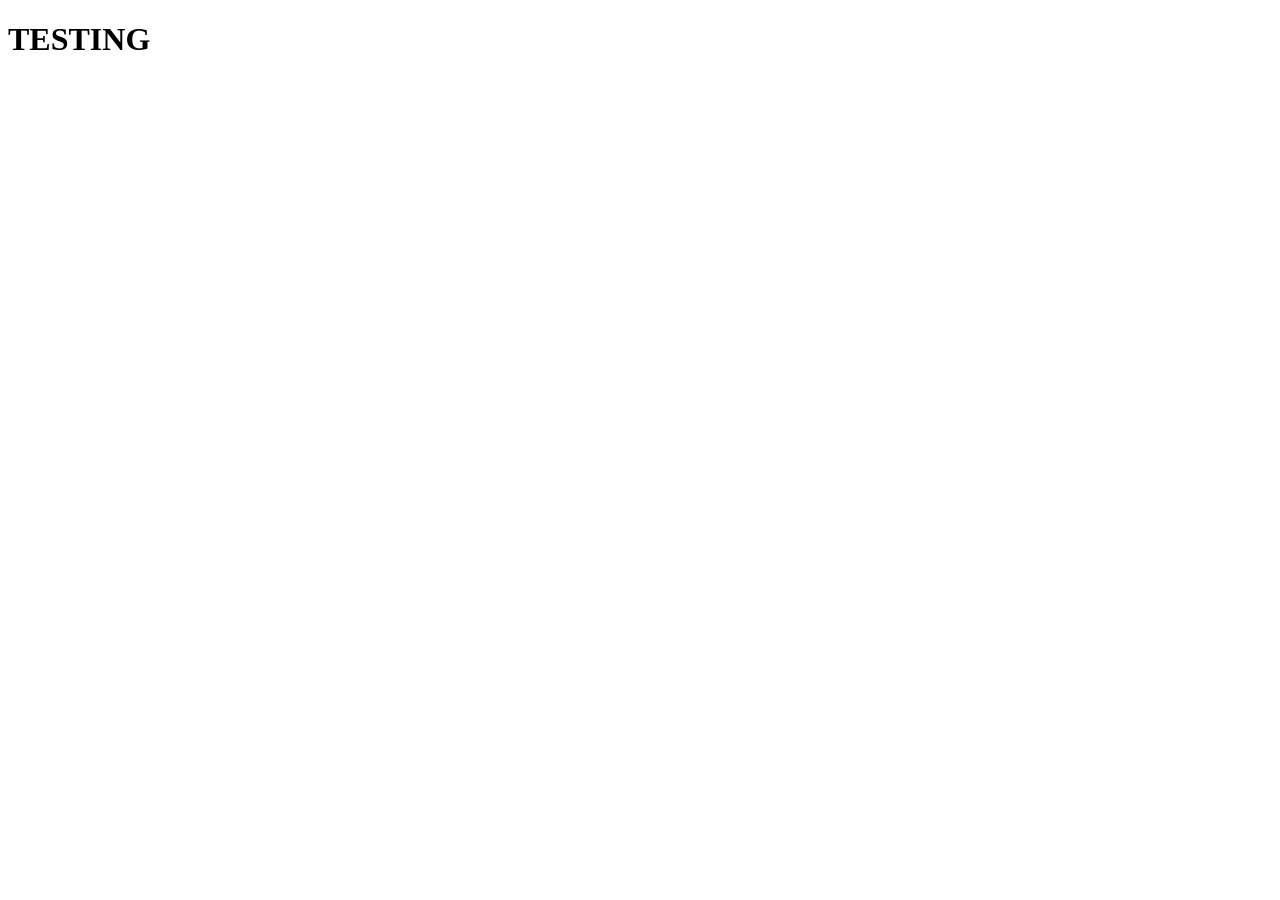
==== index.html @ 5ea580e0 "Site test" ====
<!DOCTYPE html>
<html lang="en">
<head>
  <meta charset="UTF-8">
  <meta name="viewport" content="width=device-width, initial-scale=1.0">
  <title>Test Site</title>
</head>
<body>
  <h1>TESTING</h1>
</body>
</html>
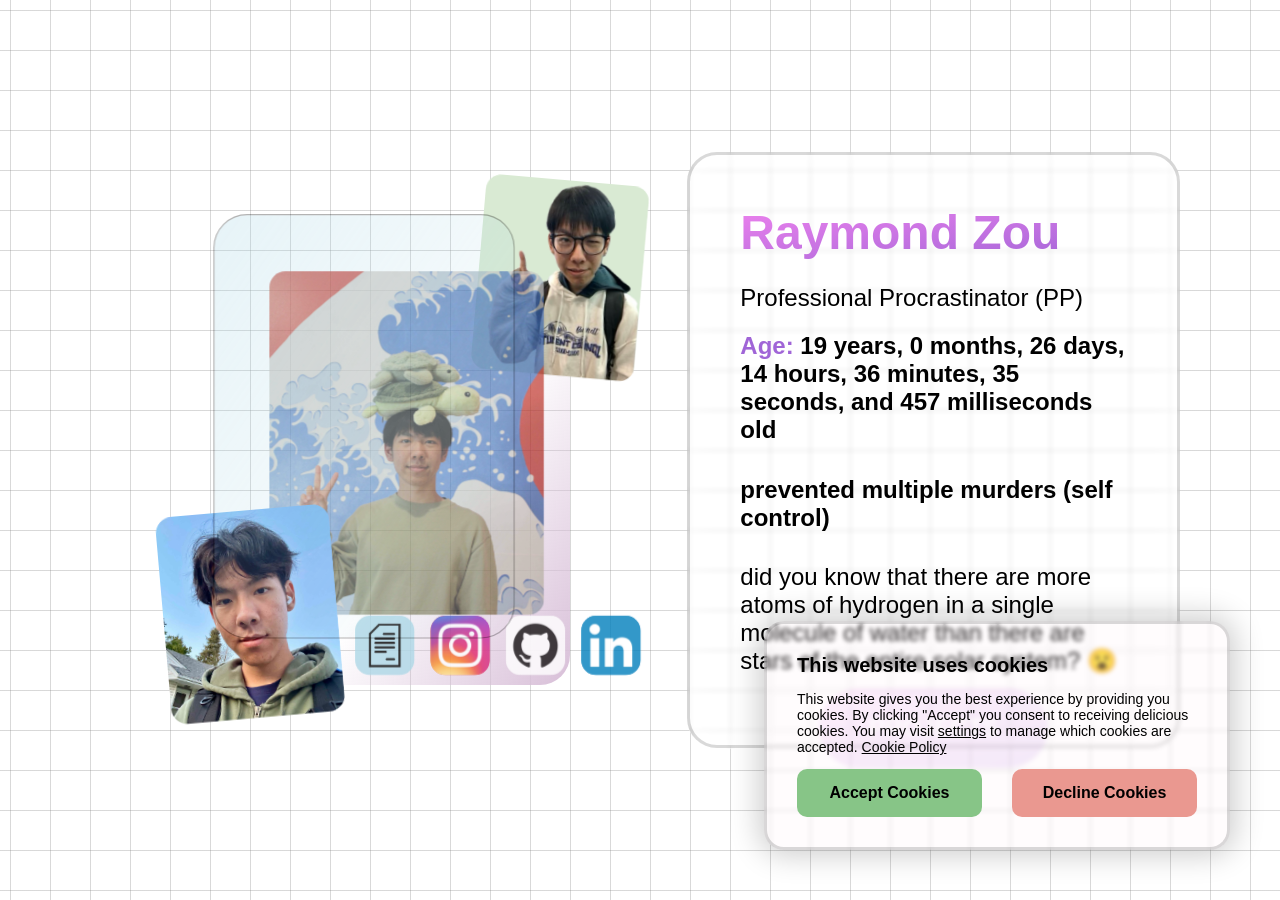
==== commit 022a8444: "Website v2 initial commit" ====
--- a/index.html
+++ b/index.html
@@ -1,11 +1,104 @@
 <!DOCTYPE html>
 <html lang="en">
-<head>
-  <meta charset="UTF-8">
-  <meta name="viewport" content="width=device-width, initial-scale=1.0">
-  <title>Test Site</title>
-</head>
-<body>
-  <h1>TESTING</h1>
-</body>
+  <head>
+    <meta charset="UTF-8" />
+    <meta http-equiv="X-UA-Compatible" content="IE=edge" />
+    <meta name="viewport" content="width=device-width, initial-scale=1.0" />
+    <title>Raymond Z</title>
+    <link rel="stylesheet" href="styles.css" />
+    <link rel="stylesheet" href="index.css" />
+  </head>
+  <body>
+    <main>
+      <div id="display-card-container">
+        <div id="display-card" class="card js-perspective js-flip-perspective">
+          <div id="popout-1" class="popout">
+            <img src="/assets/images/raymond-3.jpg" />
+          </div>
+
+          <div id="main-photo">
+            <img src="/assets/images/raymond-1.jpg" />
+          </div>
+
+          <div id="display-links">
+            <a class="link resume-color" href="./resume" target="_blank">
+              <img src="/assets/icons/resume-icon.png" />
+              <div class="tooltip">RESUME</div>
+            </a>
+
+            <a
+              class="link insta-color"
+              href="https://www.instagram.com/raymond.y.z/"
+              target="_blank"
+            >
+              <img src="/assets/icons/insta-icon.png" />
+              <div class="tooltip">INSTAGRAM</div>
+            </a>
+
+            <a
+              class="link github-color"
+              href="https://github.com/raymondyz"
+              target="_blank"
+            >
+              <img src="/assets/icons/github-icon.png" />
+              <div class="tooltip">GITHUB</div>
+            </a>
+
+            <a
+              class="link linkedin-color"
+              href="https://www.linkedin.com/in/raymond-zou-14b77b2ba/"
+              target="_blank"
+            >
+              <img src="/assets/icons/linkedin-icon.png" />
+              <div class="tooltip">LINKEDIN</div>
+            </a>
+          </div>
+
+          <div id="popout-2" class="popout">
+            <img src="/assets/images/raymond-2.jpg" />
+          </div>
+
+          <div id="front-glass">
+            <div id="glint"></div>
+          </div>
+        </div>
+      </div>
+      <div id="about-card-container">
+        <div id="about-card" class="frosted-glass">
+          <h2>Raymond Zou</h2>
+          <p>Professional Procrastinator (PP)</p>
+          <h4><mark>Age:</mark> <span id="age">17</span></h4>
+          <h4>prevented multiple murders (self control)</h4>
+          <p>
+            did you know that there are more atoms of hydrogen in a single
+            molecule of water than there are stars of the entire solar system?
+            😮
+          </p>
+        </div>
+        <a id="projects-button" href="./projects.html" class="button">
+          <h2>PROJECTS</h2>
+        </a>
+      </div>
+    </main>
+    <div id="cookie-popup" class="frosted-glass">
+      <h2>This website uses cookies</h2>
+      <p>
+        This website gives you the best experience by providing you cookies. By
+        clicking "Accept" you consent to receiving delicious cookies. You may
+        visit
+        <span id="settings" class="underline">settings</span> to manage which
+        cookies are accepted.
+        <span id="policy" class="underline">Cookie Policy</span>
+      </p>
+      <div class="button-group">
+        <button id="accept-button">Accept Cookies</button>
+        <button id="decline-button">Decline Cookies</button>
+      </div>
+    </div>
+    <div id="cookie-container"></div>
+
+    <script src="perspective.js"></script>
+    <script src="index.js"></script>
+    <script src="cookie.js"></script>
+  </body>
 </html>
--- a/styles.css
+++ b/styles.css
@@ -0,0 +1,48 @@
+body {
+  margin: 0;
+  width: 100dvw;
+  overflow: hidden;
+
+  font-family: Arial, Helvetica, sans-serif;
+
+  background-color: white;
+  /* rgb(255, 241, 244) */
+  background-size: 40px 40px;
+  background-image:
+    linear-gradient(to right, rgba(128, 128, 128, 0.3) 1px, transparent 1px),
+    linear-gradient(to bottom, rgba(128, 128, 128, 0.3) 1px, transparent 1px);
+  background-position: 10px 10px;
+}
+
+main {
+  height: 100dvh;
+  margin: 0 100px;
+}
+
+.button {
+  width: fit-content;
+  height: 80px;
+  padding: 0 50px;
+  align-content: center;
+
+  display: block;
+
+  background: linear-gradient(to top left, rgb(160, 101, 215), violet);
+  text-decoration: none;
+  color: white;
+  border-radius: 100px;
+  overflow: hidden;
+}
+
+.frosted-glass {
+  border: 3px solid rgba(0, 0, 0, 0.15);
+
+  background-color: rgba(255, 255, 255, 0.2);
+  backdrop-filter: blur(2px);
+  box-shadow: 0 0 30px 0px white inset;
+}
+
+mark {
+  background-color: transparent;
+  color: rgb(160, 101, 215);
+}
--- a/index.css
+++ b/index.css
@@ -0,0 +1,574 @@
+@media only screen and (max-width: 1200px) {
+  html {
+    font-size: 14px;
+  }
+
+  body {
+    overflow: scroll;
+  }
+
+  main {
+    flex-direction: column;
+    padding-top: 20%;
+    gap: 20px;
+    padding-bottom: 500px;
+  }
+
+  #display-card-container {
+    width: 120% !important;
+    transform-style: flat !important;
+  }
+
+  #popout-2 {
+    bottom: 5% !important;
+  }
+
+  #display-links {
+    height: calc((4*var(--size)) + (3*var(--gap))) !important;
+    width: var(--size) !important;
+
+    flex-direction: column;
+    right: 0 !important;
+    left: auto !important;
+    bottom: 0;
+  }
+
+  #display-links .tooltip {
+    display: none;
+  }
+
+  /* Disable cookie popup on small screens */
+  
+  #cookie-popup {
+    visibility: hidden;
+  }
+
+  #cookie-container {
+    visibility: hidden;
+  }
+
+}
+
+
+main {
+  display: flex;
+  justify-content: center;
+  align-items: center;
+}
+
+img {
+  height: 100%;
+  width: 100%;
+
+  object-fit: cover;
+
+  pointer-events: none;
+  user-select: none;
+}
+
+
+/* Display Card */
+
+#display-card-container {
+  max-width: 800px;
+  width: 100%;
+  aspect-ratio: 0.91;
+
+  display: flex;
+  justify-content: stretch;
+  align-items: stretch;
+}
+
+#display-card {
+  background: linear-gradient(to bottom right, transparent, transparent, thistle);
+
+  width: 100%;
+  aspect-ratio: 9/13;
+  margin: 30% 20% 15% 35%;
+
+  border-radius: 30px;
+
+  display: flex;
+  flex-direction: column;
+  justify-content: space-between;
+  align-items: center;
+
+  transition: 300ms ease;
+}
+
+#display-card-container:hover #display-card {
+  /* Single Rotation Axis */
+  transform: rotate3d(var(--js-directionX), var(--js-directionY), 0, var(--js-angle));
+
+  /* Dual Rotation Axis (Old) */
+  /* transform: rotateX(var(--js-rotateX)) rotateY(var(--js-rotateY)); */
+
+  scale: 1.05;
+}
+
+
+/* Front Glass */
+
+#front-glass {
+  position: absolute;
+  height: 98%;
+  width: 100%;
+  border-radius: 30px;
+  border: 1px solid black;
+
+  top: -15%;
+  left: -25%;
+
+  background: linear-gradient(to top left, transparent, lightblue);
+  opacity: 30%;
+
+  overflow: hidden;
+}
+
+#glint {
+  left: -10%;
+  top: -30%;
+  position: absolute;
+
+  height: 5%;
+  width: 120%;
+  rotate: -15deg;
+
+  background-color: white;
+  opacity: 0;
+
+  transition: 300ms ease;
+}
+
+#display-card:hover #glint {
+  opacity: 70%;
+}
+
+#glint::after {
+  content: "";
+  position: absolute;
+  bottom: -60%;
+  background-color: inherit;
+  opacity: 70%;
+  height: 30%;
+  width: 100%;
+}
+
+
+/* Display Photos */
+
+#main-photo {
+  height: 85%;
+  aspect-ratio: 4/5;
+  border-radius: 15px;
+  overflow: hidden;
+
+  opacity: 70%;
+
+  position: absolute;
+  left: -10%;
+  top: -5%;
+}
+
+#main-photo:hover {
+  rotate: 5deg;
+  translate: 5% 3%;
+}
+
+.popout {
+  position: absolute;
+
+  width: 60%;
+  aspect-ratio: 5/6;
+  /* border-radius: 15px;
+  overflow: hidden; */
+}
+.popout > * {
+  border-radius: 15px;
+  overflow: hidden;
+
+  transition: all 300ms;
+}
+
+#popout-1 {
+  top: -30%;
+  right: -25%;
+  rotate: 5deg;
+
+  animation: float 3s ease-in-out infinite alternate;
+}
+#popout-1:hover > * {
+  rotate: 10deg;
+  translate: 20% -25%;
+}
+
+#popout-2 {
+  bottom: -5%;
+  left: -45%;
+  rotate: -5deg;
+
+  animation: float 3s ease-in-out infinite alternate-reverse;
+}
+#popout-2:hover > * {
+  rotate: -10deg;
+  translate: -20% 25%;
+}
+
+@keyframes float {
+  0% {
+    translate: 0 -10px;
+  }
+
+  100% {
+    translate: 0 10px;
+  }
+}
+
+
+
+/* Display Links */
+
+#display-links {
+  --size: 55px;
+  --gap: 15px;
+
+  height: var(--size);
+  width: calc((4*var(--size)) + (3*var(--gap)));
+
+  position: absolute;
+  bottom: 6%;
+  left: 21%;
+
+  display: flex;
+  align-items: stretch;
+  justify-content: stretch;
+  gap: var(--gap);
+}
+
+.link {
+  display: block;
+  position: relative;
+  width: var(--size);
+  height: var(--size);
+  border-radius: calc(var(--size)/4);
+  background-color: thistle;
+  opacity: 0.8;
+
+  transition: height 200ms;
+}
+
+.link:hover {
+  height: calc((2*var(--size)) + var(--gap));
+}
+
+.link img {
+  position: relative;
+
+  height: var(--size);
+  width: var(--size);
+  border-radius: calc(var(--size)/4);
+
+  z-index: 1;
+}
+
+.link .tooltip {
+  height: var(--size);
+  width: var(--size);
+  background: inherit;
+  border-radius: calc(var(--size)/4);
+
+  font-size: 1.25rem;
+  font-weight: bold;
+  color: transparent;
+  text-align: center;
+  line-height: var(--size);
+  overflow: hidden;
+
+  user-select: none;
+  pointer-events: none;
+
+  position: absolute;
+  top: 0px;
+  left: 0px;
+
+  opacity: 0;
+  transition: width 200ms 200ms, translate 200ms 200ms, color 200ms 200ms, top 200ms;
+}
+
+.link:hover .tooltip {
+  color: white;
+  pointer-events: auto;
+
+  top: calc(var(--size) + var(--gap));
+  opacity: 1;
+  width: calc((4*var(--size)) + (3*var(--gap)));
+}
+
+.link:nth-of-type(2):hover .tooltip {
+  translate: calc(-1*(var(--size) + var(--gap)));
+}
+
+.link:nth-of-type(3):hover .tooltip {
+  translate: calc(-2*(var(--size) + var(--gap)));
+
+}
+
+.link:nth-of-type(4):hover .tooltip {
+  translate: calc(-3*(var(--size) + var(--gap)));
+}
+
+/* Z Location */
+
+#display-card #popout-1 {
+  transform: translateZ(20px);
+}
+
+#display-card #display-links {
+  transform: translateZ(50px);
+}
+
+#display-card #main-photo {
+  transform: translateZ(40px);
+}
+
+#display-card #popout-2 {
+  transform: translateZ(60px);
+}
+
+#front-glass {
+  transform: translateZ(80px);
+}
+
+
+/* Hover/Click Reaction */
+
+:is(.popout, #main-photo) {
+  transition: 300ms ease;
+}
+
+:is(.popout, #main-photo):hover {
+  scale: 1.05;
+}
+
+:is(.popout, #main-photo):active {
+  scale: 0.95;
+}
+
+
+
+
+/* Brand Colors */
+
+.discord-color {
+  background-color: #5865F2;
+}
+
+.linkedin-color {
+  background-color: #007fbc;
+}
+
+.github-color {
+  background-color: rgb(235, 235, 235);
+}
+
+.resume-color {
+  background-color: lightblue;
+}
+
+.link.resume-color:hover .tooltip {
+  color: black;
+}
+
+.link.github-color:hover .tooltip {
+  color: black;
+}
+
+.gmail-color {
+  background-image: linear-gradient(to bottom right, #DB4437 0%, #DB4437 25%, #4285F4 25%, #4285F4 50%, #0F9D58 50%, #0F9D58 75%, #F4B400 75%, #F4B400 100%);
+}
+
+.insta-color {
+  /* background: #833ab4;
+  background: linear-gradient(to right,#fcb045,#fd1d1d,#833ab4); */
+  background: #f09433;
+  background: linear-gradient(45deg, #f09433 0%, #e6683c 25%, #dc2743 50%, #cc2366 75%, #bc1888 100%);
+  filter: progid:DXImageTransform.Microsoft.gradient(startColorstr='#f09433', endColorstr='#bc1888', GradientType=1);
+}
+
+
+/* ============================================================================================== */
+/* ==== ABOUT CARD ============================================================================== */
+/* ============================================================================================== */
+
+#about-card-container {
+  position: relative;
+  display: flex;
+  flex-direction: column;
+  align-items: center;
+
+  transition: all 300ms;
+}
+#about-card-container:hover {
+  scale: 1.05;
+}
+
+#projects-button {  
+  position: absolute;
+  bottom: -20px;
+
+  box-shadow: none;
+
+  opacity: 0.15;
+  transition: all 300ms;
+}
+#about-card-container:hover #projects-button {
+  opacity: 0.8;
+  bottom: -60px;
+
+  box-shadow: 0 0 30px rgba(0, 0, 0, 0.2);
+}
+#projects-button:hover {
+  scale: 1.05;
+}
+#projects-button::after {
+  content: "";
+  height: 160%;
+  width: 15px;
+  background-color: white;
+  opacity: 0;
+  
+  position: absolute;
+  rotate: 30deg;
+
+  position: absolute;
+  bottom: -30%;
+  left: -30%;
+
+  transition: all 500ms;
+}
+#projects-button:hover::after {
+  left: 60%;
+  opacity: 0.3;
+}
+
+
+#about-card {
+  position: relative;
+  padding: 50px;
+
+  min-height: 400px;
+  min-width: 300px;
+  max-width: 800px;
+  
+  color: black;
+  border-radius: 30px;
+
+  overflow: hidden;
+}
+
+#about-card h2 {
+  font-size: 3rem;
+  margin: 0;
+  padding: 0;
+
+  background: linear-gradient(to top left, rgb(160, 101, 215), violet);
+  color: transparent;
+  background-clip: content-box;
+  -webkit-background-clip: text;
+}
+
+#about-card p {
+  font-size: 1.5rem;
+  margin-bottom: 20px;
+}
+
+#about-card h4 {
+  margin-top: 10px;
+  font-size: 1.5rem;
+}
+
+
+/* ============================================================================================== */
+/* ==== COOKIES ================================================================================= */
+/* ============================================================================================== */
+
+.draggable-cookie {
+  position: absolute;
+
+  font-size: 5rem;
+
+  transform: translate(-50%, -50%);
+
+  user-select: none;
+}
+
+#cookie-popup {
+  width: 400px;
+  position: fixed;
+  bottom: 50px;
+
+  border-radius: 20px;
+  background-color: rgba(255, 241, 244, 0.2);
+  box-shadow: 0 0 30px 5px rgba(0, 0, 0, 0.2);
+
+  padding: 30px;
+  transition: all 0.8s ease-in;
+
+  right: -800px;
+  pointer-events: none;
+}
+
+#cookie-popup h2 {
+  margin: 0;
+
+  font-size: 1.25rem;
+}
+
+#cookie-popup p {
+  font-size: 0.875rem;
+}
+
+.underline {
+  text-decoration: underline;
+}
+
+.button-group {
+  width: 100%;
+
+  display: flex;
+  align-items: center;
+  justify-content: stretch;
+
+  gap: 30px;
+}
+
+#cookie-popup button {
+  width: 100%;
+
+  padding: 15px;
+  border: none;
+  border-radius: 10px;
+
+  font-size: 1rem;
+  font-weight: bold;
+}
+
+#accept-button:hover {
+  background-color: rgb(47, 105, 47);
+  color: white;
+}
+
+#accept-button,
+#accept-button:active {
+  background-color: rgb(135, 197, 135);
+}
+
+#decline-button:hover {
+  background-color: rgb(193, 69, 58);
+  color: white;
+}
+
+#decline-button,
+#decline-button:active {
+  background-color: rgb(234, 152, 144);
+}
